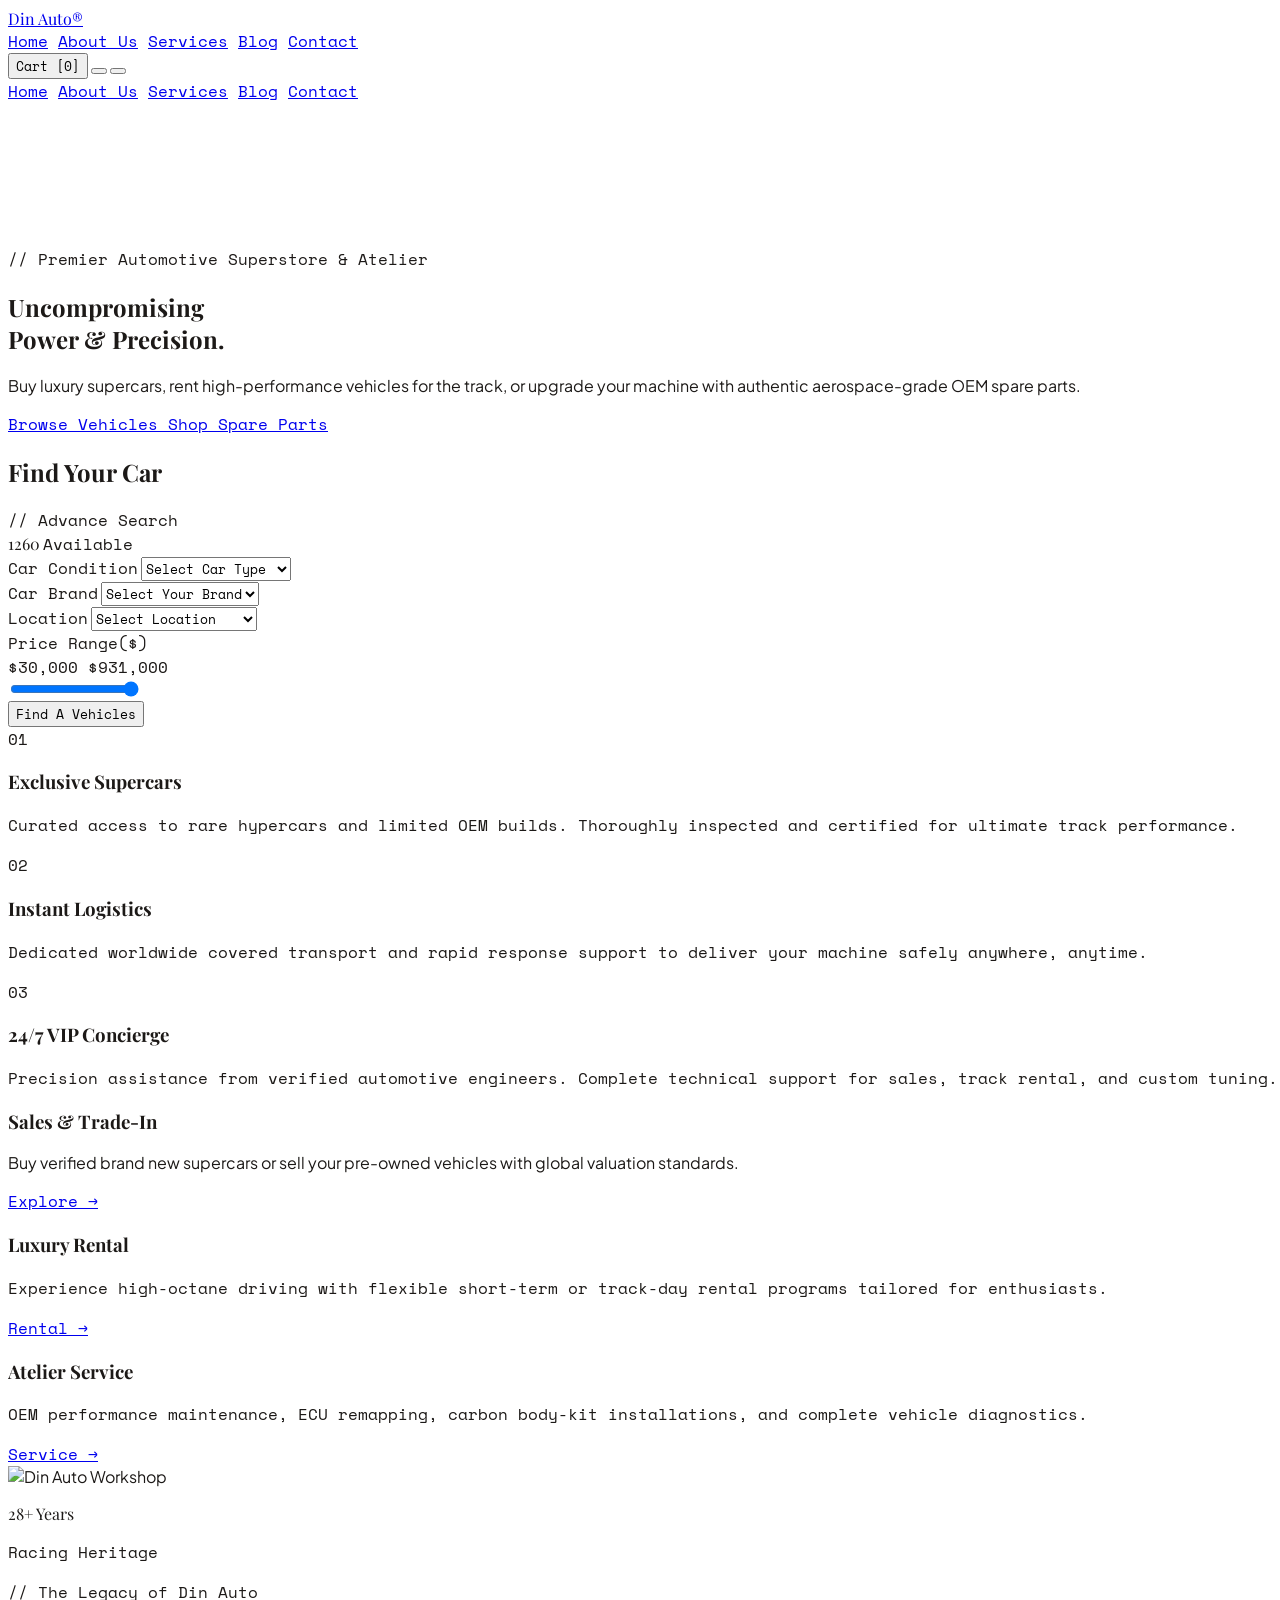
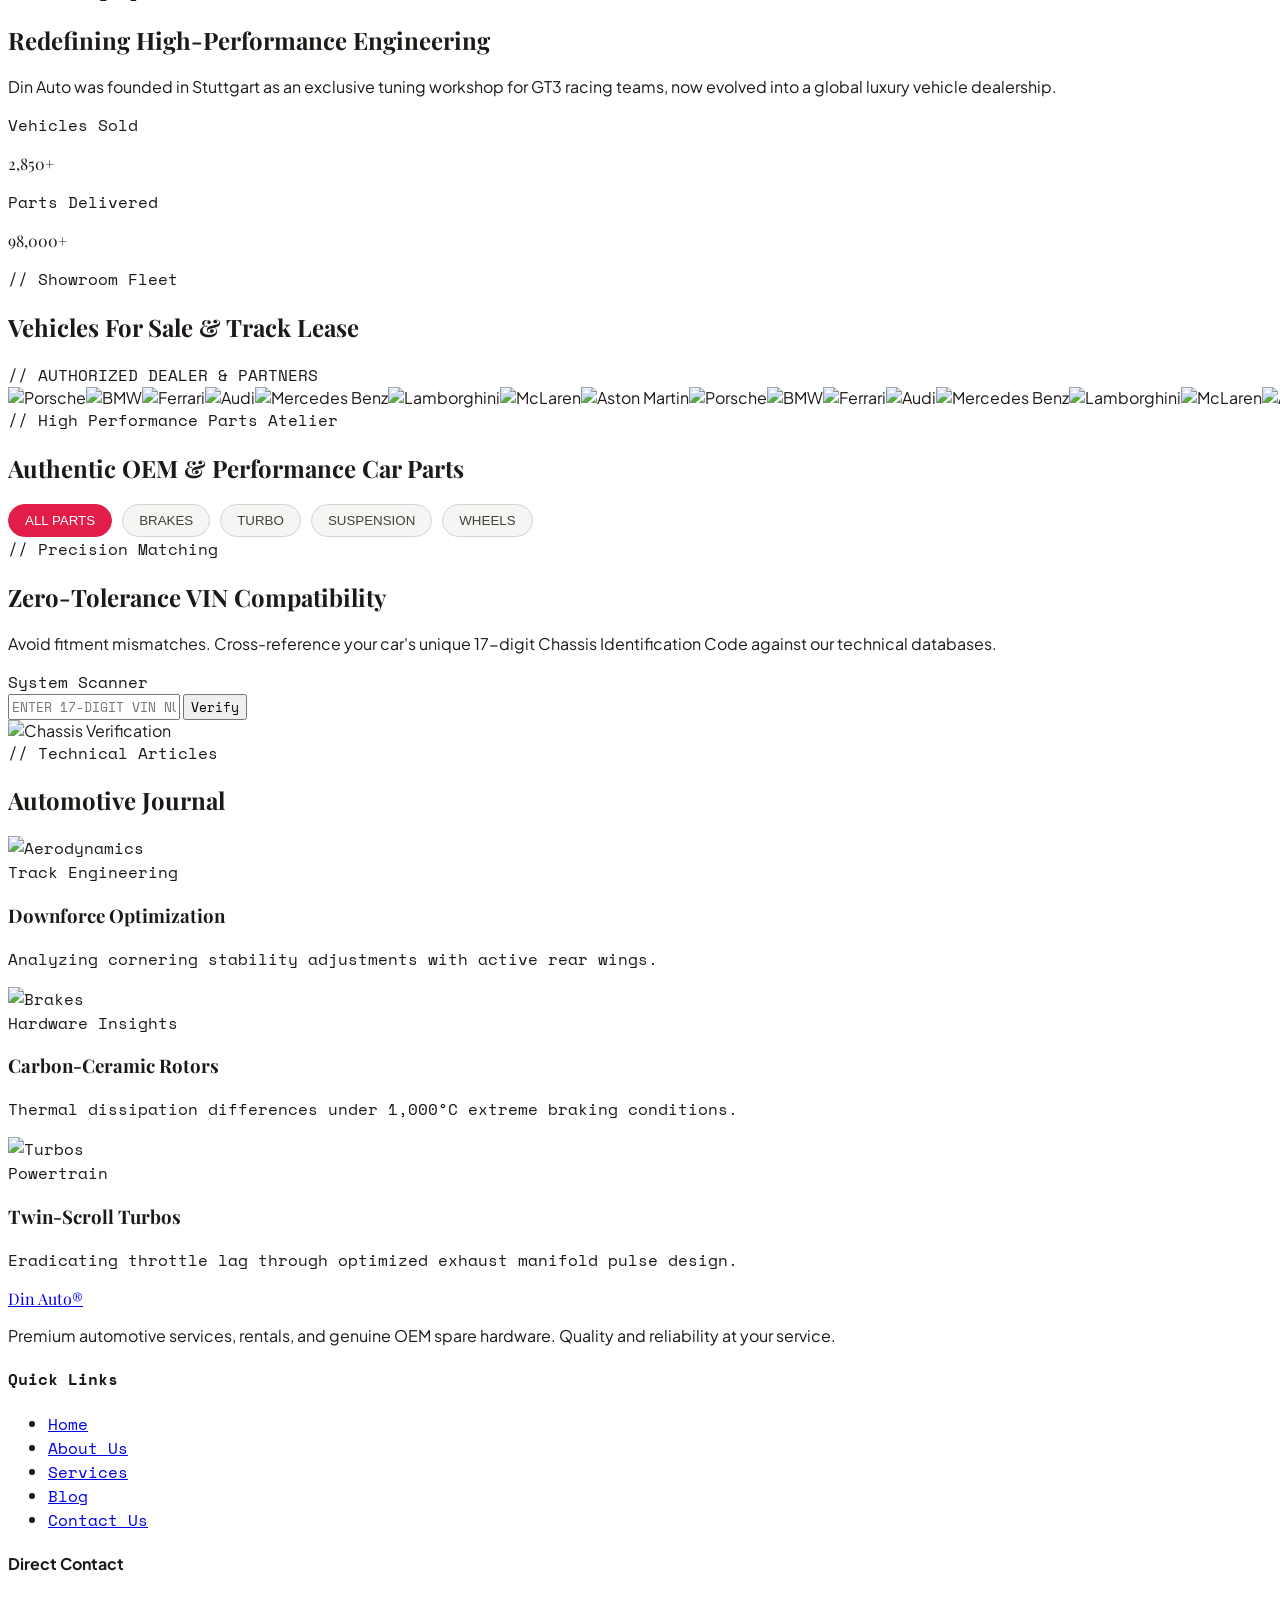
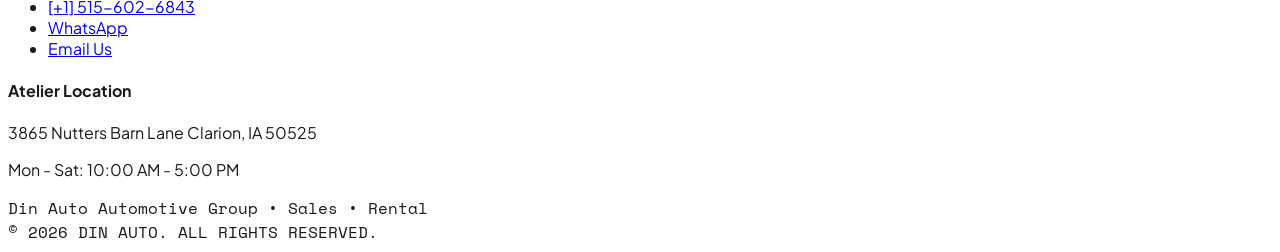
==== index.html @ 7785dd11 "Add files via upload" ====
<!DOCTYPE html>
<html lang="en" class="scroll-smooth">
<head>
  <meta charset="UTF-8">
  <script>
    (function () {
      try {
        var saved = localStorage.getItem('din-auto-theme');
        var prefersDark = window.matchMedia('(prefers-color-scheme: dark)').matches;
        if (saved === 'dark' || (!saved && prefersDark)) {
          document.documentElement.classList.add('dark');
        }
      } catch (e) {}
    })();
  </script>
  <meta name="viewport" content="width=device-width, initial-scale=1.0, maximum-scale=5.0">
  <title>Din Auto // Ultimate Automotive Ecosystem & Dealership</title>
  
  <!-- Tailwind CSS CDN -->
  <script src="https://cdn.tailwindcss.com"></script>
  <!-- Google Fonts -->
  <link rel="preconnect" href="https://fonts.googleapis.com">
  <link rel="preconnect" href="https://fonts.gstatic.com" crossorigin>
  <link href="https://fonts.googleapis.com/css2?family=Playfair+Display:ital,wght@0,600;0,800;1,400&family=Plus+Jakarta+Sans:wght@300;400;500;600;700&family=Space+Mono:wght@400;700&display=swap" rel="stylesheet">
  <!-- Lucide Icons -->
  <script src="https://unpkg.com/lucide@latest"></script>
  <!-- Custom CSS -->
  <link rel="stylesheet" href="style.css">
</head>
<body class="bg-white text-stone-900 antialiased selection:bg-rose-600 selection:text-white overflow-x-hidden">

 <!-- Main Header -->
<header class="fixed top-0 left-0 right-0 w-full z-50 bg-white/95 backdrop-blur-md border-b border-stone-200">
  <div class="max-w-7xl mx-auto px-3 sm:px-6 py-3 flex items-center justify-between">
    
    <!-- Logo -->
    <a href="index.html" class="font-serif italic text-lg sm:text-2xl font-black text-stone-900 tracking-tight flex items-center gap-1.5 sm:gap-2 shrink-0">
      <i data-lucide="car" class="w-5 h-5 sm:w-6 sm:h-6 text-rose-600 not-italic"></i> 
      <span>Din Auto<span class="text-rose-600 font-sans not-italic text-[10px] sm:text-xs align-top">®</span></span>
    </a>

    <!-- Desktop Nav -->
    <nav class="hidden md:flex items-center space-x-6 lg:space-x-8 text-xs tracking-widest font-mono text-stone-600 uppercase">
      <a href="index.html" class="hover:text-rose-600 transition-colors">Home</a>
      <a href="About/about.html" class="hover:text-rose-600 transition-colors">About Us</a>
      <a href="services/services.html" class="hover:text-rose-600 transition-colors">Services</a>
      <a href="blog/blog.html" class="hover:text-rose-600 transition-colors">Blog</a>
      <a href="contact/contact.html" class="hover:text-rose-600 transition-colors">Contact</a>
    </nav>

    <!-- Actions (Cart & Hamburger) -->
    <div class="flex items-center space-x-1.5 sm:space-x-3">
      <button id="cart-trigger-btn" class="flex items-center space-x-1.5 border border-stone-300 px-2.5 py-1.5 sm:px-4 sm:py-2 rounded-full bg-stone-100 hover:border-stone-400 transition-colors">
        <i data-lucide="shopping-bag" class="w-3.5 h-3.5 sm:w-4 sm:h-4 text-rose-600"></i>
        <span class="text-[10px] sm:text-xs font-mono text-stone-900 uppercase tracking-wider">Cart [<span id="nav-cart-count">0</span>]</span>
      </button>

      <button type="button" data-theme-toggle aria-label="Toggle dark mode" class="theme-toggle-btn p-2 sm:p-2.5 rounded-full border border-stone-300 bg-stone-100 hover:border-stone-400 transition-colors">
        <i data-lucide="moon" class="theme-toggle-icon-moon w-3.5 h-3.5 sm:w-4 sm:h-4 text-stone-700"></i>
        <i data-lucide="sun" class="theme-toggle-icon-sun w-3.5 h-3.5 sm:w-4 sm:h-4 text-amber-500"></i>
      </button>
      <button id="mobile-menu-btn" aria-label="Toggle Navigation" class="md:hidden p-1.5 text-stone-800 rounded-lg active:bg-stone-100">
        <i data-lucide="menu" class="w-6 h-6"></i>
      </button>
    </div>
  </div>

  <!-- Mobile Dropdown Menu -->
  <div id="mobile-menu" class="hidden md:hidden bg-white border-b border-stone-200 px-4 py-4 flex flex-col space-y-3 font-mono text-xs uppercase tracking-widest text-stone-700">
    <a href="index.html" class="hover:text-rose-600 py-2 border-b border-stone-100">Home</a>
    <a href="About/about.html" class="hover:text-rose-600 py-2 border-b border-stone-100">About Us</a>
    <a href="services/services.html" class="hover:text-rose-600 py-2 border-b border-stone-100">Services</a>
    <a href="blog/blog.html" class="hover:text-rose-600 py-2 border-b border-stone-100">Blog</a>
    <a href="contact/contact.html" class="hover:text-rose-600 py-2">Contact</a>
  </div>
</header>

 <!-- 1. HERO SECTION -->
<section id="home" class="relative pt-28 pb-12 sm:pt-36 sm:pb-16 px-4 sm:px-6 flex items-center border-b border-stone-200 overflow-hidden bg-cover bg-center" style="background-image: url('https://images.unsplash.com/photo-1614162692292-7ac56d7f7f1e?auto=format&fit=crop&w=1920&q=80');">
  <div class="absolute inset-0 bg-gradient-to-b md:bg-gradient-to-r from-white via-white/95 md:via-white/80 to-white/40 md:to-transparent pointer-events-none"></div>

  <div class="max-w-7xl mx-auto grid grid-cols-1 lg:grid-cols-12 gap-6 lg:gap-12 items-center relative z-10 w-full">
    <div class="lg:col-span-6 space-y-3 sm:space-y-6">
      <span class="text-[10px] sm:text-xs font-mono text-rose-600 tracking-widest uppercase block">
        // Premier Automotive Superstore & Atelier
      </span>

      <h1 class="text-3xl sm:text-5xl md:text-6xl lg:text-7xl font-serif tracking-tight text-stone-900 leading-tight break-words">
        Uncompromising <br class="hidden sm:inline" />
        <span class="italic font-normal">Power & Precision.</span>
      </h1>

      <p class="text-xs sm:text-sm md:text-base font-sans text-stone-700 max-w-lg leading-relaxed">
        Buy luxury supercars, rent high-performance vehicles for the track, or upgrade your machine with authentic aerospace-grade OEM spare parts.
      </p>

      <div class="flex flex-col sm:flex-row items-stretch sm:items-center gap-2.5 pt-1">
        <a href="#vehicles" class="px-5 py-3 bg-rose-600 hover:bg-rose-700 text-white font-mono text-xs uppercase tracking-wider text-center rounded-full transition-colors shadow-lg shadow-rose-600/20">
          Browse Vehicles
        </a>
        <a href="#parts" class="px-5 py-3 border border-stone-300 hover:border-stone-900 text-stone-900 font-mono text-xs uppercase tracking-wider text-center rounded-full transition-colors bg-white/80 backdrop-blur-sm">
          Shop Spare Parts
        </a>
      </div>
    </div>
  </div>
</section>

  <!-- 2. ADVANCED SEARCH FILTER -->
  <section class="py-6 sm:py-10 px-3 sm:px-6 bg-stone-50 border-b border-stone-200 relative z-20">
    <div class="max-w-6xl mx-auto">
      <div class="bg-white rounded-2xl p-4 sm:p-8 border border-stone-200 shadow-xl text-stone-900">
        
        <div class="flex flex-row items-center justify-between border-b border-stone-200 pb-4 mb-5 gap-2">
          <div class="flex items-baseline gap-1.5 sm:gap-3">
            <h2 class="font-serif text-xl sm:text-3xl font-bold tracking-tight text-stone-900">Find Your Car</h2>
            <span class="text-[9px] sm:text-xs font-mono text-rose-600 font-semibold cursor-pointer hover:underline uppercase">// Advance Search</span>
          </div>
          <div class="text-right">
            <span class="font-serif text-lg sm:text-2xl font-bold text-rose-600">1260</span>
            <span class="text-[9px] sm:text-xs font-mono uppercase text-stone-500 font-medium ml-0.5">Available</span>
          </div>
        </div>

        <form class="space-y-4 sm:space-y-6" onsubmit="event.preventDefault();">
          <div class="grid grid-cols-1 sm:grid-cols-3 gap-3 sm:gap-6">
            <div>
              <label class="block text-[10px] sm:text-xs font-mono font-semibold text-stone-600 uppercase mb-1 sm:mb-2">Car Condition</label>
              <select class="w-full bg-stone-50 border border-stone-300 text-xs font-mono text-stone-800 p-2.5 sm:p-3.5 rounded-xl focus:border-rose-600 focus:outline-none transition-colors">
                <option value="">Select Car Type</option>
                <option value="new">Brand New</option>
                <option value="used">Used / Pre-Owned</option>
                <option value="rental">For Rent</option>
              </select>
            </div>

            <div>
              <label class="block text-[10px] sm:text-xs font-mono font-semibold text-stone-600 uppercase mb-1 sm:mb-2">Car Brand</label>
              <select class="w-full bg-stone-50 border border-stone-300 text-xs font-mono text-stone-800 p-2.5 sm:p-3.5 rounded-xl focus:border-rose-600 focus:outline-none transition-colors">
                <option value="">Select Your Brand</option>
                <option value="porsche">Porsche</option>
                <option value="bmw">BMW</option>
                <option value="ferrari">Ferrari</option>
                <option value="audi">Audi</option>
                <option value="toyota">Toyota</option>
              </select>
            </div>

            <div>
              <label class="block text-[10px] sm:text-xs font-mono font-semibold text-stone-600 uppercase mb-1 sm:mb-2">Location</label>
              <select class="w-full bg-stone-50 border border-stone-300 text-xs font-mono text-stone-800 p-2.5 sm:p-3.5 rounded-xl focus:border-rose-600 focus:outline-none transition-colors">
                <option value="">Select Location</option>
                <option value="stuttgart">Stuttgart, Germany</option>
                <option value="dhaka">Dhaka, Bangladesh</option>
                <option value="tokyo">Tokyo, Japan</option>
                <option value="newyork">New York, USA</option>
              </select>
            </div>
          </div>

          <div class="grid grid-cols-1 sm:grid-cols-12 gap-4 items-center pt-1">
            <div class="sm:col-span-7 space-y-1">
              <label class="block text-[10px] sm:text-xs font-mono font-semibold text-stone-600 uppercase">Price Range($)</label>
              <div class="flex justify-between text-[11px] font-mono font-semibold text-rose-600">
                <span>$<span id="min-price-val">30,000</span></span>
                <span>$<span id="max-price-val">931,000</span></span>
              </div>
              <div class="relative py-1">
                <input type="range" id="price-range" min="30000" max="931000" value="931000" step="1000" 
                  class="w-full h-1.5 bg-stone-200 rounded-lg appearance-none cursor-pointer accent-rose-600">
              </div>
            </div>

            <div class="sm:col-span-5 flex justify-end">
              <button type="submit" class="w-full bg-rose-600 hover:bg-rose-700 text-white font-mono text-xs font-bold py-3 sm:py-4 px-6 uppercase tracking-wider rounded-xl transition-all shadow-lg shadow-rose-600/20">
                Find A Vehicles
              </button>
            </div>
          </div>
        </form>
      </div>
    </div>
  </section>

  <!-- 3. FEATURES & SERVICES SECTION -->
  <section class="py-10 sm:py-20 px-3 sm:px-6 bg-white border-b border-stone-200 relative z-20">
    <div class="max-w-7xl mx-auto space-y-8 sm:space-y-16">
      
      <div class="grid grid-cols-3 gap-2 sm:gap-8 overflow-x-auto pb-2">
        <div class="relative bg-stone-50 p-3 sm:p-8 rounded-xl sm:rounded-2xl border border-stone-200 hover:border-rose-600 transition-all duration-300 group shadow-sm min-w-[100px]">
          <span class="absolute top-2 right-2 font-mono text-xs sm:text-6xl font-bold text-stone-300 group-hover:text-rose-600/20 transition-colors pointer-events-none">01</span>
          <div class="space-y-1 sm:space-y-4 relative z-10">
            <h3 class="font-serif text-xs sm:text-xl font-bold text-stone-900 group-hover:text-rose-600 transition-colors">Exclusive Supercars</h3>
            <p class="text-[9px] sm:text-xs font-mono text-stone-600 leading-tight hidden sm:block">
              Curated access to rare hypercars and limited OEM builds. Thoroughly inspected and certified for ultimate track performance.
            </p>
          </div>
        </div>

        <div class="relative bg-stone-50 p-3 sm:p-8 rounded-xl sm:rounded-2xl border border-stone-200 hover:border-rose-600 transition-all duration-300 group shadow-sm min-w-[100px]">
          <span class="absolute top-2 right-2 font-mono text-xs sm:text-6xl font-bold text-stone-300 group-hover:text-rose-600/20 transition-colors pointer-events-none">02</span>
          <div class="space-y-1 sm:space-y-4 relative z-10">
            <h3 class="font-serif text-xs sm:text-xl font-bold text-stone-900 group-hover:text-rose-600 transition-colors">Instant Logistics</h3>
            <p class="text-[9px] sm:text-xs font-mono text-stone-600 leading-tight hidden sm:block">
              Dedicated worldwide covered transport and rapid response support to deliver your machine safely anywhere, anytime.
            </p>
          </div>
        </div>

        <div class="relative bg-stone-50 p-3 sm:p-8 rounded-xl sm:rounded-2xl border border-stone-200 hover:border-rose-600 transition-all duration-300 group shadow-sm min-w-[100px]">
          <span class="absolute top-2 right-2 font-mono text-xs sm:text-6xl font-bold text-stone-300 group-hover:text-rose-600/20 transition-colors pointer-events-none">03</span>
          <div class="space-y-1 sm:space-y-4 relative z-10">
            <h3 class="font-serif text-xs sm:text-xl font-bold text-stone-900 group-hover:text-rose-600 transition-colors">24/7 VIP Concierge</h3>
            <p class="text-[9px] sm:text-xs font-mono text-stone-600 leading-tight hidden sm:block">
              Precision assistance from verified automotive engineers. Complete technical support for sales, track rental, and custom tuning.
            </p>
          </div>
        </div>
      </div>

      <div class="grid grid-cols-3 gap-2 sm:gap-6 pt-2">
        <div class="bg-rose-600 text-white p-3 sm:p-8 rounded-xl sm:rounded-2xl border border-rose-500 flex flex-col items-center text-center space-y-1.5 sm:space-y-4 shadow-xl">
          <div class="p-1.5 sm:p-4 bg-white/10 rounded-full">
            <i data-lucide="car" class="w-4 h-4 sm:w-8 sm:h-8 text-white"></i>
          </div>
          <h3 class="font-serif text-xs sm:text-2xl font-bold tracking-tight">Sales & Trade-In</h3>
          <p class="text-[9px] sm:text-xs font-sans text-rose-100 leading-tight hidden sm:block">
            Buy verified brand new supercars or sell your pre-owned vehicles with global valuation standards.
          </p>
          <a href="#inventory" class="pt-1 text-[8px] sm:text-xs font-mono font-bold uppercase tracking-wider underline hover:text-stone-900 transition-colors">Explore &rarr;</a>
        </div>

        <div class="bg-stone-900 text-white p-3 sm:p-8 rounded-xl sm:rounded-2xl border border-stone-800 flex flex-col items-center text-center space-y-1.5 sm:space-y-4 shadow-xl">
          <div class="p-1.5 sm:p-4 bg-stone-800 rounded-full">
            <i data-lucide="key-round" class="w-4 h-4 sm:w-8 sm:h-8 text-rose-500"></i>
          </div>
          <h3 class="font-serif text-xs sm:text-2xl font-bold tracking-tight">Luxury Rental</h3>
          <p class="text-[9px] sm:text-xs font-mono text-stone-400 leading-tight hidden sm:block">
            Experience high-octane driving with flexible short-term or track-day rental programs tailored for enthusiasts.
          </p>
          <a href="#inventory" class="pt-1 text-[8px] sm:text-xs font-mono text-rose-500 font-bold uppercase tracking-wider underline hover:text-white transition-colors">Rental &rarr;</a>
        </div>

        <div class="bg-stone-100 text-stone-900 p-3 sm:p-8 rounded-xl sm:rounded-2xl border border-stone-300 flex flex-col items-center text-center space-y-1.5 sm:space-y-4 shadow-xl">
          <div class="p-1.5 sm:p-4 bg-stone-200 rounded-full">
            <i data-lucide="wrench" class="w-4 h-4 sm:w-8 sm:h-8 text-rose-600"></i>
          </div>
          <h3 class="font-serif text-xs sm:text-2xl font-bold tracking-tight">Atelier Service</h3>
          <p class="text-[9px] sm:text-xs font-mono text-stone-600 leading-tight hidden sm:block">
            OEM performance maintenance, ECU remapping, carbon body-kit installations, and complete vehicle diagnostics.
          </p>
          <a href="#shop" class="pt-1 text-[8px] sm:text-xs font-mono text-rose-600 font-bold uppercase tracking-wider underline hover:text-stone-900 transition-colors">Service &rarr;</a>
        </div>
      </div>

    </div>
  </section>

  <!-- 4. ABOUT US SECTION -->
  <section id="about" class="py-12 sm:py-32 px-4 sm:px-6 border-b border-stone-200 bg-stone-50 relative overflow-hidden">
    <div class="max-w-7xl mx-auto grid lg:grid-cols-12 gap-6 sm:gap-12 items-center relative z-10">
      
      <!-- Left Column -->
      <div class="lg:col-span-6 relative">
        <div class="relative rounded-2xl overflow-hidden border border-stone-200/80 shadow-xl group">
          <img src="https://images.unsplash.com/photo-1544829099-b9a0c07fad1a?auto=format&fit=crop&w=1200&q=80" alt="Din Auto Workshop" class="w-full h-[220px] sm:h-[500px] object-cover transition-transform duration-700 group-hover:scale-105">
          <div class="absolute inset-0 bg-gradient-to-t from-stone-900/60 via-transparent to-transparent"></div>
        </div>

        <div class="absolute -bottom-4 right-2 sm:bottom-6 sm:-right-6 bg-white/90 backdrop-blur-md p-3 sm:p-6 rounded-xl sm:rounded-2xl border border-stone-200 shadow-xl flex items-center space-x-2 sm:space-x-4">
          <div class="p-1.5 sm:p-3 bg-rose-600/10 rounded-lg sm:rounded-xl">
            <i data-lucide="award" class="w-5 h-5 sm:w-8 sm:h-8 text-rose-600"></i>
          </div>
          <div>
            <p class="font-serif text-sm sm:text-2xl font-bold text-stone-900">28+ Years</p>
            <p class="text-[8px] sm:text-[10px] font-mono text-stone-500 uppercase tracking-widest">Racing Heritage</p>
          </div>
        </div>
      </div>

      <!-- Right Column -->
      <div class="lg:col-span-6 space-y-4 sm:space-y-6 pt-4 lg:pt-0">
        <span class="inline-block text-[10px] sm:text-xs font-mono text-rose-600 uppercase tracking-widest bg-rose-50 border border-rose-200/60 px-3 py-1 rounded-full">// The Legacy of Din Auto</span>
        <h2 class="font-serif text-2xl sm:text-5xl font-bold text-stone-900 leading-tight">Redefining High-Performance Engineering</h2>
        <p class="text-stone-600 text-xs sm:text-base leading-relaxed font-light">
          Din Auto was founded in Stuttgart as an exclusive tuning workshop for GT3 racing teams, now evolved into a global luxury vehicle dealership.
        </p>

        <div class="grid grid-cols-2 gap-3 sm:gap-6 pt-2 font-mono text-xs border-t border-stone-200/80">
          <div class="bg-white p-3 sm:p-4 rounded-xl border border-stone-200/60 shadow-sm">
            <span class="text-[9px] sm:text-xs text-stone-500 uppercase tracking-wider">Vehicles Sold</span>
            <p class="text-stone-900 text-xl sm:text-3xl font-serif font-bold mt-1 text-rose-600">2,850+</p>
          </div>
          <div class="bg-white p-3 sm:p-4 rounded-xl border border-stone-200/60 shadow-sm">
            <span class="text-[9px] sm:text-xs text-stone-500 uppercase tracking-wider">Parts Delivered</span>
            <p class="text-stone-900 text-xl sm:text-3xl font-serif font-bold mt-1 text-rose-600">98,000+</p>
          </div>
        </div>
      </div>

    </div>
  </section>

  <!-- 5. CAR SHOWROOM SECTION -->
  <section id="inventory" class="py-12 sm:py-32 px-2 sm:px-6 border-b border-stone-200 bg-white">
    <div class="max-w-7xl mx-auto">
      <div class="flex flex-col md:flex-row md:items-end justify-between mb-8 sm:mb-16 gap-2 sm:gap-6 px-2 sm:px-0">
        <div>
          <span class="text-xs font-mono text-rose-600 tracking-widest uppercase">// Showroom Fleet</span>
          <h2 class="font-serif text-2xl sm:text-4xl font-bold text-stone-900 mt-1 sm:mt-2">Vehicles For Sale & Track Lease</h2>
        </div>
      </div>

      <!-- BRAND LOGOS -->
      <div class="relative left-1/2 right-1/2 -ml-[50vw] -mr-[50vw] w-screen py-6 sm:py-12 bg-stone-100 border-b border-stone-200 overflow-hidden mb-8 sm:mb-16">
        <div class="w-full text-center mb-4 sm:mb-8">
          <span class="text-[9px] sm:text-[11px] font-mono text-stone-500 uppercase tracking-widest">// AUTHORIZED DEALER & PARTNERS</span>
        </div>

        <div class="relative w-full overflow-hidden flex">
          <div class="animate-marquee flex items-center gap-8 sm:gap-24 opacity-80 hover:opacity-100 transition-opacity">
            <img src="https://simpleicons.org/icons/porsche.svg" alt="Porsche" class="h-6 sm:h-14 w-auto object-contain">
            <img src="https://simpleicons.org/icons/bmw.svg" alt="BMW" class="h-6 sm:h-14 w-auto object-contain">
            <img src="https://simpleicons.org/icons/ferrari.svg" alt="Ferrari" class="h-6 sm:h-14 w-auto object-contain">
            <img src="https://simpleicons.org/icons/audi.svg" alt="Audi" class="h-6 sm:h-14 w-auto object-contain">
            <img src="https://simpleicons.org/icons/mercedes.svg" alt="Mercedes Benz" class="h-6 sm:h-14 w-auto object-contain">
            <img src="https://simpleicons.org/icons/lamborghini.svg" alt="Lamborghini" class="h-6 sm:h-14 w-auto object-contain">
            <img src="https://simpleicons.org/icons/mclaren.svg" alt="McLaren" class="h-6 sm:h-14 w-auto object-contain">
            <img src="https://simpleicons.org/icons/astonmartin.svg" alt="Aston Martin" class="h-6 sm:h-14 w-auto object-contain">

            <!-- Loop Copy -->
            <img src="https://simpleicons.org/icons/porsche.svg" alt="Porsche" class="h-6 sm:h-14 w-auto object-contain">
            <img src="https://simpleicons.org/icons/bmw.svg" alt="BMW" class="h-6 sm:h-14 w-auto object-contain">
            <img src="https://simpleicons.org/icons/ferrari.svg" alt="Ferrari" class="h-6 sm:h-14 w-auto object-contain">
            <img src="https://simpleicons.org/icons/audi.svg" alt="Audi" class="h-6 sm:h-14 w-auto object-contain">
            <img src="https://simpleicons.org/icons/mercedes.svg" alt="Mercedes Benz" class="h-6 sm:h-14 w-auto object-contain">
            <img src="https://simpleicons.org/icons/lamborghini.svg" alt="Lamborghini" class="h-6 sm:h-14 w-auto object-contain">
            <img src="https://simpleicons.org/icons/mclaren.svg" alt="McLaren" class="h-6 sm:h-14 w-auto object-contain">
            <img src="https://simpleicons.org/icons/astonmartin.svg" alt="Aston Martin" class="h-6 sm:h-14 w-auto object-contain">
          </div>
        </div>
      </div>

      <!-- CARS GRID WITH 3 COLUMNS ON MOBILE -->
      <div id="cars-grid" class="grid grid-cols-3 lg:grid-cols-3 gap-1.5 sm:gap-8">
        <!-- JS Loaded Cars -->
      </div>
    </div>
  </section>

  <!-- 6. AUTO PARTS SHOP SECTION -->
  <section id="shop" class="py-8 sm:py-32 px-2 sm:px-6 border-b border-stone-200 bg-stone-50">
    <div class="max-w-7xl mx-auto">
      
      <!-- Section Header & Scrollable Filter Buttons -->
      <div class="flex flex-col md:flex-row md:items-end justify-between mb-6 sm:mb-16 gap-3 sm:gap-6">
        <div>
          <span class="text-[10px] sm:text-xs font-mono text-rose-600 tracking-widest uppercase block">// High Performance Parts Atelier</span>
          <h2 class="font-serif text-xl sm:text-4xl font-bold text-stone-900 mt-1">Authentic OEM & Performance Car Parts</h2>
        </div>

        <!-- Scrollable Horizontal Filter Buttons on Mobile -->
        <div class="flex items-center gap-1.5 sm:gap-2 text-[9px] sm:text-xs font-mono overflow-x-auto pb-2 scrollbar-none snap-x">
          <button class="filter-btn active whitespace-nowrap snap-start shrink-0" data-filter="all">ALL PARTS</button>
          <button class="filter-btn whitespace-nowrap snap-start shrink-0" data-filter="braking">BRAKES</button>
          <button class="filter-btn whitespace-nowrap snap-start shrink-0" data-filter="powertrain">TURBO</button>
          <button class="filter-btn whitespace-nowrap snap-start shrink-0" data-filter="suspension">SUSPENSION</button>
          <button class="filter-btn whitespace-nowrap snap-start shrink-0" data-filter="wheels">WHEELS</button>
        </div>
      </div>

      <!-- Responsive Product Grid -->
      <div id="product-grid" class="grid grid-cols-2 md:grid-cols-2 lg:grid-cols-3 gap-2 sm:gap-8">
        <!-- JS Loaded Products -->
      </div>
    </div>
  </section>

 <!-- 7. VIN VERIFICATION SECTION -->
  <section id="engineering" class="py-12 sm:py-32 px-4 sm:px-6 border-b border-stone-200 bg-white relative overflow-hidden">
    <div class="max-w-7xl mx-auto grid lg:grid-cols-12 gap-8 sm:gap-12 items-center relative z-10">
      <div class="lg:col-span-6 space-y-4 sm:space-y-6">
        <span class="inline-block text-[10px] sm:text-xs font-mono text-rose-600 uppercase tracking-widest bg-rose-50 border border-rose-200/80 px-3 py-1 rounded-full">// Precision Matching</span>
        <h2 class="font-serif text-2xl sm:text-5xl font-bold text-stone-900 leading-tight">Zero-Tolerance VIN Compatibility</h2>
        <p class="text-stone-600 text-xs sm:text-base leading-relaxed font-light">
          Avoid fitment mismatches. Cross-reference your car's unique 17-digit Chassis Identification Code against our technical databases.
        </p>

        <div class="space-y-3 pt-2 bg-white/70 backdrop-blur-md p-4 sm:p-6 rounded-2xl border border-stone-200 shadow-lg">
          <label class="text-[10px] font-mono text-stone-500 uppercase tracking-widest block font-semibold">System Scanner</label>
          <div class="flex flex-col sm:flex-row gap-2.5">
            <input type="text" id="vin-input" placeholder="ENTER 17-DIGIT VIN NUMBER" maxlength="17" class="flex-1 bg-white border border-stone-300 p-3 text-xs font-mono text-stone-900 uppercase focus:border-rose-600 outline-none rounded-xl">
            <button id="vin-check-btn" class="bg-rose-600 hover:bg-rose-700 text-white px-6 py-3 text-xs font-mono font-bold uppercase rounded-xl transition-all">
              Verify
            </button>
          </div>
          <div id="vin-result" class="text-xs font-mono min-h-[18px] text-stone-600"></div>
        </div>
      </div>

      <div class="lg:col-span-6">
        <div class="relative rounded-2xl overflow-hidden border border-stone-200 shadow-xl group">
          <img src="https://images.unsplash.com/photo-1503376780353-7e6692767b70?auto=format&fit=crop&w=1200&q=80" alt="Chassis Verification" class="w-full h-[220px] sm:h-[420px] object-cover">
        </div>
      </div>
    </div>
  </section>

  <!-- 8. AUTOMOTIVE JOURNAL (BLOG) -->
  <section id="blog" class="py-12 sm:py-32 px-4 sm:px-6 border-b border-stone-200 bg-stone-50">
    <div class="max-w-7xl mx-auto">
      <div class="mb-8 sm:mb-16">
        <span class="text-xs font-mono text-rose-600 tracking-widest uppercase">// Technical Articles</span>
        <h2 class="font-serif text-2xl sm:text-4xl font-bold text-stone-900 mt-1">Automotive Journal</h2>
      </div>

      <div class="grid grid-cols-1 md:grid-cols-3 gap-6 sm:gap-8 font-mono">
        <article class="bg-white border border-stone-200 rounded-2xl overflow-hidden shadow-sm">
          <img src="https://images.unsplash.com/photo-1614162692292-7ac56d7f7f1e?auto=format&fit=crop&w=600&q=80" alt="Aerodynamics" class="w-full h-40 sm:h-48 object-cover">
          <div class="p-4 sm:p-6 space-y-2">
            <span class="text-[10px] text-rose-600 font-bold uppercase">Track Engineering</span>
            <h3 class="font-serif text-base sm:text-lg text-stone-900 font-bold">Downforce Optimization</h3>
            <p class="text-xs text-stone-600 font-sans font-light">Analyzing cornering stability adjustments with active rear wings.</p>
          </div>
        </article>

        <article class="bg-white border border-stone-200 rounded-2xl overflow-hidden shadow-sm">
          <img src="https://images.unsplash.com/photo-1600712242805-5f78671b24da?auto=format&fit=crop&w=600&q=80" alt="Brakes" class="w-full h-40 sm:h-48 object-cover">
          <div class="p-4 sm:p-6 space-y-2">
            <span class="text-[10px] text-rose-600 font-bold uppercase">Hardware Insights</span>
            <h3 class="font-serif text-base sm:text-lg text-stone-900 font-bold">Carbon-Ceramic Rotors</h3>
            <p class="text-xs text-stone-600 font-sans font-light">Thermal dissipation differences under 1,000°C extreme braking conditions.</p>
          </div>
        </article>

        <article class="bg-white border border-stone-200 rounded-2xl overflow-hidden shadow-sm">
          <img src="https://images.unsplash.com/photo-1555215695-3004980ad54e?auto=format&fit=crop&w=600&q=80" alt="Turbos" class="w-full h-40 sm:h-48 object-cover">
          <div class="p-4 sm:p-6 space-y-2">
            <span class="text-[10px] text-rose-600 font-bold uppercase">Powertrain</span>
            <h3 class="font-serif text-base sm:text-lg text-stone-900 font-bold">Twin-Scroll Turbos</h3>
            <p class="text-xs text-stone-600 font-sans font-light">Eradicating throttle lag through optimized exhaust manifold pulse design.</p>
          </div>
        </article>
      </div>
    </div>
  </section>

  <!-- 9. FOOTER -->
  <footer class="bg-stone-900 text-stone-300 border-t border-stone-800 py-10 px-6 sm:px-10">
    <div class="max-w-7xl mx-auto grid grid-cols-2 lg:grid-cols-4 gap-8 sm:gap-10 pb-10 border-b border-stone-800">
      
      <!-- Brand & About -->
      <div class="col-span-2 lg:col-span-1 space-y-3 py-2">
        <a href="#home" class="font-serif italic text-xl sm:text-2xl font-black text-white tracking-tight flex items-center gap-1.5">
          <i data-lucide="car" class="w-5 h-5 text-rose-600 not-italic"></i> Din Auto<span class="text-rose-600 font-sans not-italic text-[10px] align-top">®</span>
        </a>
        <p class="text-xs text-stone-400 leading-relaxed font-light">
          Premium automotive services, rentals, and genuine OEM spare hardware. Quality and reliability at your service.
        </p>
      </div>

      <!-- Quick Navigation Links -->
      <div class="space-y-3 py-2 font-mono text-xs uppercase tracking-wider">
        <h4 class="text-white font-bold mb-3 font-sans uppercase text-xs sm:text-sm text-rose-500">Quick Links</h4>
        <ul class="space-y-2 text-stone-400">
          <li><a href="#home" class="hover:text-rose-500 transition-colors">Home</a></li>
          <li><a href="About/about.html" class="hover:text-rose-500 transition-colors">About Us</a></li>
          <li><a href="services/services.html" class="hover:text-rose-600 transition-colors">Services</a></li>
          <li><a href="blog/blog.html" class="hover:text-rose-600 transition-colors">Blog</a></li>
          <li><a href="contact/contact.html" class="hover:text-rose-500 transition-colors">Contact Us</a></li>
        </ul>
      </div>

      <!-- Direct Contact -->
      <div class="space-y-3 py-2 font-sans text-xs">
        <h4 class="text-white font-bold mb-3 uppercase text-xs sm:text-sm text-rose-500">Direct Contact</h4>
        <ul class="space-y-2.5">
          <li>
            <a href="tel:+15156026843" class="flex items-center gap-2 text-stone-300 hover:text-rose-500 transition-colors group">
              <i data-lucide="phone" class="w-3.5 h-3.5 text-rose-500 shrink-0"></i>
              <span class="truncate">[+1] 515-602-6843</span>
            </a>
          </li>
          <li>
            <a href="https://wa.me/15156026843" target="_blank" class="flex items-center gap-2 text-stone-300 hover:text-emerald-400 transition-colors group">
              <i data-lucide="message-square" class="w-3.5 h-3.5 text-emerald-500 shrink-0"></i>
              <span>WhatsApp</span>
            </a>
          </li>
          <li>
            <a href="mailto:kevineevans@rhyta.com" class="flex items-center gap-2 text-stone-300 hover:text-rose-500 transition-colors group">
              <i data-lucide="mail" class="w-3.5 h-3.5 text-rose-500 shrink-0"></i>
              <span class="truncate">Email Us</span>
            </a>
          </li>
        </ul>
      </div>

      <!-- Address & Opening Hours -->
      <div class="col-span-2 lg:col-span-1 space-y-3 py-2 text-xs">
        <h4 class="text-white font-bold mb-3 uppercase text-xs sm:text-sm text-rose-500">Atelier Location</h4>
        <p class="text-stone-400 flex items-start gap-2 leading-relaxed">
          <i data-lucide="map-pin" class="w-3.5 h-3.5 text-rose-500 shrink-0 mt-0.5"></i>
          3865 Nutters Barn Lane Clarion, IA 50525
        </p>
        <p class="text-stone-400 flex items-center gap-2 pt-1">
          <i data-lucide="clock" class="w-3.5 h-3.5 text-rose-500 shrink-0"></i>
          Mon - Sat: 10:00 AM - 5:00 PM
        </p>
      </div>

    </div>

    <!-- Sub-footer Bottom Bar -->
    <div class="max-w-7xl mx-auto pt-6 flex flex-col sm:flex-row justify-between items-center gap-2 text-[10px] sm:text-xs font-mono text-stone-500 text-center sm:text-left">
      <div>Din Auto Automotive Group • Sales • Rental</div>
      <div>&copy; 2026 DIN AUTO. ALL RIGHTS RESERVED.</div>
    </div>
  </footer>

  <!-- External Libraries -->
  <script src="https://cdnjs.cloudflare.com/ajax/libs/gsap/3.12.5/gsap.min.js"></script>
  <script src="https://cdnjs.cloudflare.com/ajax/libs/gsap/3.12.5/ScrollTrigger.min.js"></script>
  <script src="https://unpkg.com/lenis@1.1.18/dist/lenis.min.js"></script>

  <!-- Main Custom Script -->
  <script src="script.js"></script>
</body>
</html>
---- style.css ----
/* Smooth Scroll & Reset */
html {
  scroll-behavior: auto !important;
}

html, body {
  width: 100%;
  min-height: 100%;
  overflow-x: hidden;
  overflow-y: auto;
  background-color: #ffffff !important;
  color: #1c1917 !important;
}

/* Custom Typography */
body {
  font-family: 'Plus Jakarta Sans', sans-serif;
}

.font-serif {
  font-family: 'Playfair Display', serif;
}

.font-mono {
  font-family: 'Space Mono', monospace;
}

/* Light Background Hero Section */
.hero-bg {
  background-image: linear-gradient(rgba(255, 255, 255, 0.85), rgba(255, 255, 255, 0.95)), url('https://images.unsplash.com/photo-1617814076367-b759c7d7e738?auto=format&fit=crop&w=1920&q=80');
  background-size: cover;
  background-position: center;
  background-repeat: no-repeat;
}

/* Light Cards Styling */
.car-card, .product-card {
  background: #ffffff;
  border: 1px solid #e7e5e4;
  box-shadow: 0 4px 20px rgba(0, 0, 0, 0.05);
  transition: all 0.3s cubic-bezier(0.4, 0, 0.2, 1);
}

.car-card:hover, .product-card:hover {
  border-color: #e11d48;
  transform: translateY(-4px);
  box-shadow: 0 12px 25px -5px rgba(225, 29, 72, 0.15);
}

/* Filter Buttons */
.filter-btn {
  padding: 0.5rem 1rem;
  border-radius: 9999px;
  border: 1px solid #d6d3d1;
  color: #44403c;
  background-color: #f5f5f4;
  transition: all 0.2s ease;
}

.filter-btn.active, .filter-btn:hover {
  background-color: #e11d48;
  color: #ffffff;
  border-color: #e11d48;
}

/* Hide Scrollbar for Horizontal Filter Menu on Mobile */
.scrollbar-none::-webkit-scrollbar {
  display: none;
}
.scrollbar-none {
  -ms-overflow-style: none;
  scrollbar-width: none;
}

/* Logo Marquee Animation */
@keyframes logoScroll {
  0% { transform: translateX(0); }
  100% { transform: translateX(-50%); }
}

.animate-marquee {
  display: flex;
  width: max-content;
  animation: logoScroll 25s linear infinite;
}

.animate-marquee:hover {
  animation-play-state: paused;
}

/* Responsive Overrides & Fixes */
@media screen and (max-width: 640px) {
  .filter-btn {
    padding: 0.35rem 0.75rem;
    font-size: 10px;
  }
}

@media screen and (max-width: 480px) {
  .flex-responsive {
    flex-direction: column !important;
  }

  section {
    padding-top: 2.5rem !important;
    padding-bottom: 2.5rem !important;
  }
}

@media screen and (max-width: 375px) {
  .text-xs { font-size: 10px !important; }
  .text-sm { font-size: 12px !important; }
  .px-4 { padding-left: 0.5rem !important; padding-right: 0.5rem !important; }
  button, input, select { font-size: 11px !important; }
}

@media screen and (max-width: 767px) {
  .desktop-nav { display: none !important; }
  
  .mobile-full-btn {
    width: 100% !important;
    justify-content: center !important;
  }
}

/* Fixed Navbar Height Compensation */
#home {
  padding-top: 7rem !important;
}

@media (min-width: 640px) {
  #home {
    padding-top: 9rem !important;
  }
}
/* ==========================================================================
   DARK MODE — toggled via <html class="dark">
   ========================================================================== */

html.dark { color-scheme: dark; }

/* Smooth theme transition */
body, header, footer, section, div, a, input, textarea, select, button, span, article, h1, h2, h3, h4, p, li, img {
  transition: background-color 0.3s ease, border-color 0.3s ease, color 0.3s ease, box-shadow 0.3s ease;
}

/* Base */
html.dark, html.dark body {
  background-color: #0b0b0d !important;
  color: #e7e5e4 !important;
}
html.dark ::selection { background-color: #e11d48; color: #ffffff; }

/* Scrollbar */
html.dark ::-webkit-scrollbar-track { background: #161618 !important; }
html.dark ::-webkit-scrollbar-thumb { background: #e11d48 !important; }
html.dark ::-webkit-scrollbar-thumb:hover { background: #f43f5e !important; }

/* Solid backgrounds */
html.dark .bg-white { background-color: #131316 !important; }
html.dark .bg-stone-50 { background-color: #17171a !important; }
html.dark .bg-stone-100 { background-color: #1d1d20 !important; }
html.dark .bg-stone-200 { background-color: #232326 !important; }
html.dark .bg-stone-800 { background-color: #0a0a0b !important; }
html.dark .bg-stone-900 { background-color: #060607 !important; }
html.dark .bg-\[\#121212\] { background-color: #060607 !important; }

/* Translucent backgrounds */
html.dark .bg-white\/95 { background-color: rgba(19, 19, 22, 0.95) !important; }
html.dark .bg-white\/90 { background-color: rgba(19, 19, 22, 0.9) !important; }
html.dark .bg-white\/80 { background-color: rgba(19, 19, 22, 0.82) !important; }
html.dark .bg-white\/70 { background-color: rgba(19, 19, 22, 0.72) !important; }
html.dark .bg-white\/20 { background-color: rgba(255, 255, 255, 0.08) !important; }
html.dark .bg-white\/10 { background-color: rgba(255, 255, 255, 0.05) !important; }
html.dark .bg-stone-900\/80 { background-color: rgba(6, 6, 7, 0.85) !important; }
html.dark .bg-rose-50 { background-color: rgba(225, 29, 72, 0.12) !important; }
html.dark .bg-rose-600\/10 { background-color: rgba(225, 29, 72, 0.16) !important; }
html.dark .bg-rose-600\/20 { background-color: rgba(225, 29, 72, 0.22) !important; }

/* Text */
html.dark .text-stone-900 { color: #f5f5f4 !important; }
html.dark .text-stone-800 { color: #e7e5e4 !important; }
html.dark .text-stone-700 { color: #d6d3d1 !important; }
html.dark .text-stone-600 { color: #a8a29e !important; }
html.dark .text-stone-500 { color: #8a8580 !important; }

/* Borders */
html.dark .border-stone-100 { border-color: #232326 !important; }
html.dark .border-stone-200 { border-color: #2a2a2d !important; }
html.dark .border-stone-200\/60 { border-color: rgba(255, 255, 255, 0.08) !important; }
html.dark .border-stone-200\/80 { border-color: rgba(255, 255, 255, 0.1) !important; }
html.dark .border-stone-300 { border-color: #333336 !important; }
html.dark .border-stone-400 { border-color: #4a4a4f !important; }
html.dark .border-stone-800 { border-color: #232326 !important; }
html.dark .border-stone-900 { border-color: #2a2a2d !important; }
html.dark .border-rose-200 { border-color: rgba(225, 29, 72, 0.35) !important; }
html.dark .border-rose-200\/60 { border-color: rgba(225, 29, 72, 0.3) !important; }
html.dark .border-rose-200\/80 { border-color: rgba(225, 29, 72, 0.35) !important; }
html.dark .border-white\/20 { border-color: rgba(255, 255, 255, 0.15) !important; }

/* Gradient stops (hero / contact overlays) */
html.dark .from-white { --tw-gradient-from: #0b0b0d !important; }
html.dark .via-white\/95 { --tw-gradient-via: rgba(11, 11, 13, 0.95) !important; }
html.dark .via-white\/80 { --tw-gradient-via: rgba(11, 11, 13, 0.82) !important; }
html.dark .to-white\/40 { --tw-gradient-to: rgba(11, 11, 13, 0.45) !important; }
html.dark .via-stone-50\/90 { --tw-gradient-via: rgba(19, 19, 22, 0.92) !important; }
html.dark .to-stone-30 { --tw-gradient-to: transparent !important; }

/* Hover / focus states */
html.dark .hover\:bg-stone-100:hover { background-color: #1d1d20 !important; }
html.dark .hover\:border-stone-400:hover { border-color: #4a4a4f !important; }
html.dark .hover\:border-stone-900:hover { border-color: #d6d3d1 !important; }
html.dark .hover\:text-stone-900:hover { color: #f5f5f4 !important; }

/* Cards / components (site-wide custom classes) */
html.dark .car-card,
html.dark .product-card {
  background: #131316 !important;
  border-color: #2a2a2d !important;
  box-shadow: 0 4px 20px rgba(0, 0, 0, 0.35) !important;
}
html.dark .car-card:hover,
html.dark .product-card:hover {
  border-color: #e11d48 !important;
  box-shadow: 0 12px 25px -5px rgba(225, 29, 72, 0.25) !important;
}
html.dark .filter-btn {
  background-color: #1d1d20 !important;
  border-color: #333336 !important;
  color: #d6d3d1 !important;
}
html.dark .filter-btn.active,
html.dark .filter-btn:hover {
  background-color: #e11d48 !important;
  border-color: #e11d48 !important;
  color: #ffffff !important;
}

/* Map embed (contact page) — dim to match dark UI */
html.dark .map-embed iframe {
  filter: invert(92%) hue-rotate(180deg) brightness(0.95) contrast(0.9);
}

/* Theme toggle button icon swap */
.theme-toggle-icon-moon { display: block; }
.theme-toggle-icon-sun { display: none; }
html.dark .theme-toggle-icon-moon { display: none; }
html.dark .theme-toggle-icon-sun { display: block; }

.theme-toggle-btn {
  display: inline-flex;
  align-items: center;
  justify-content: center;
}
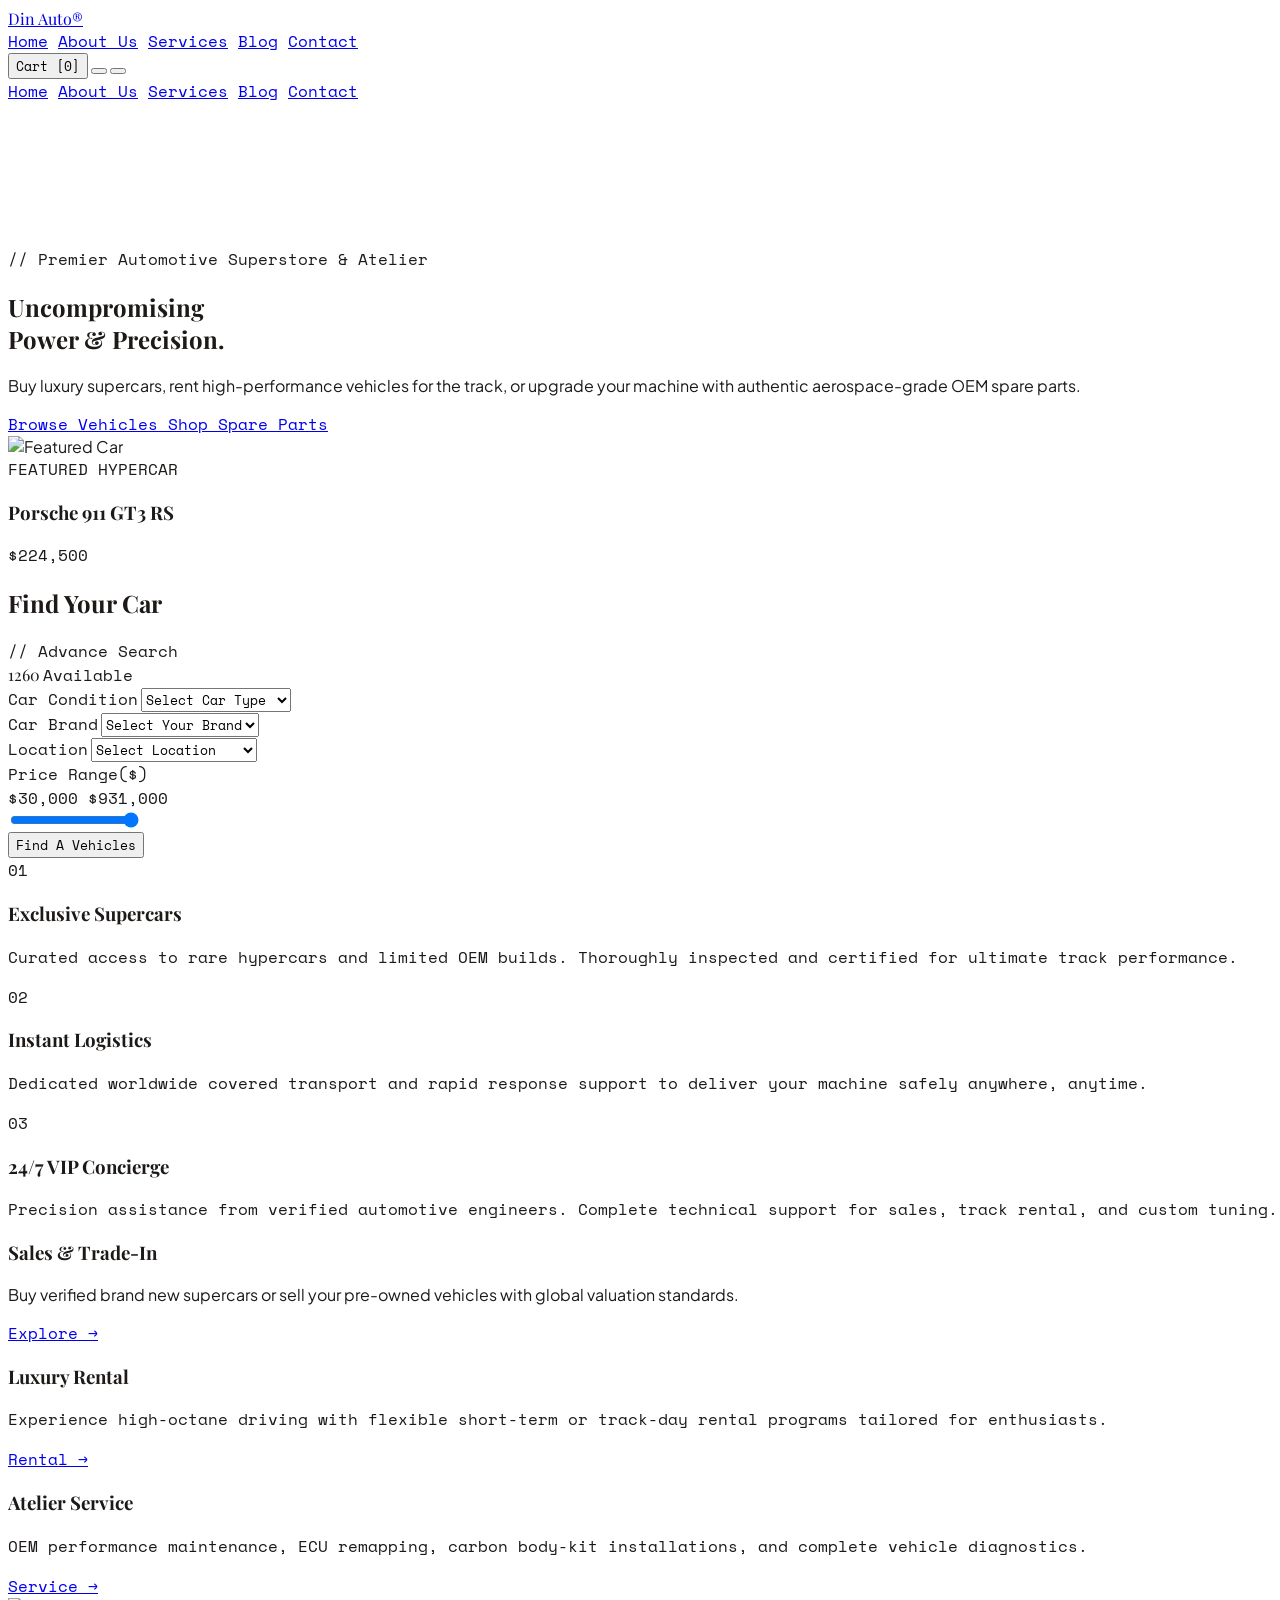
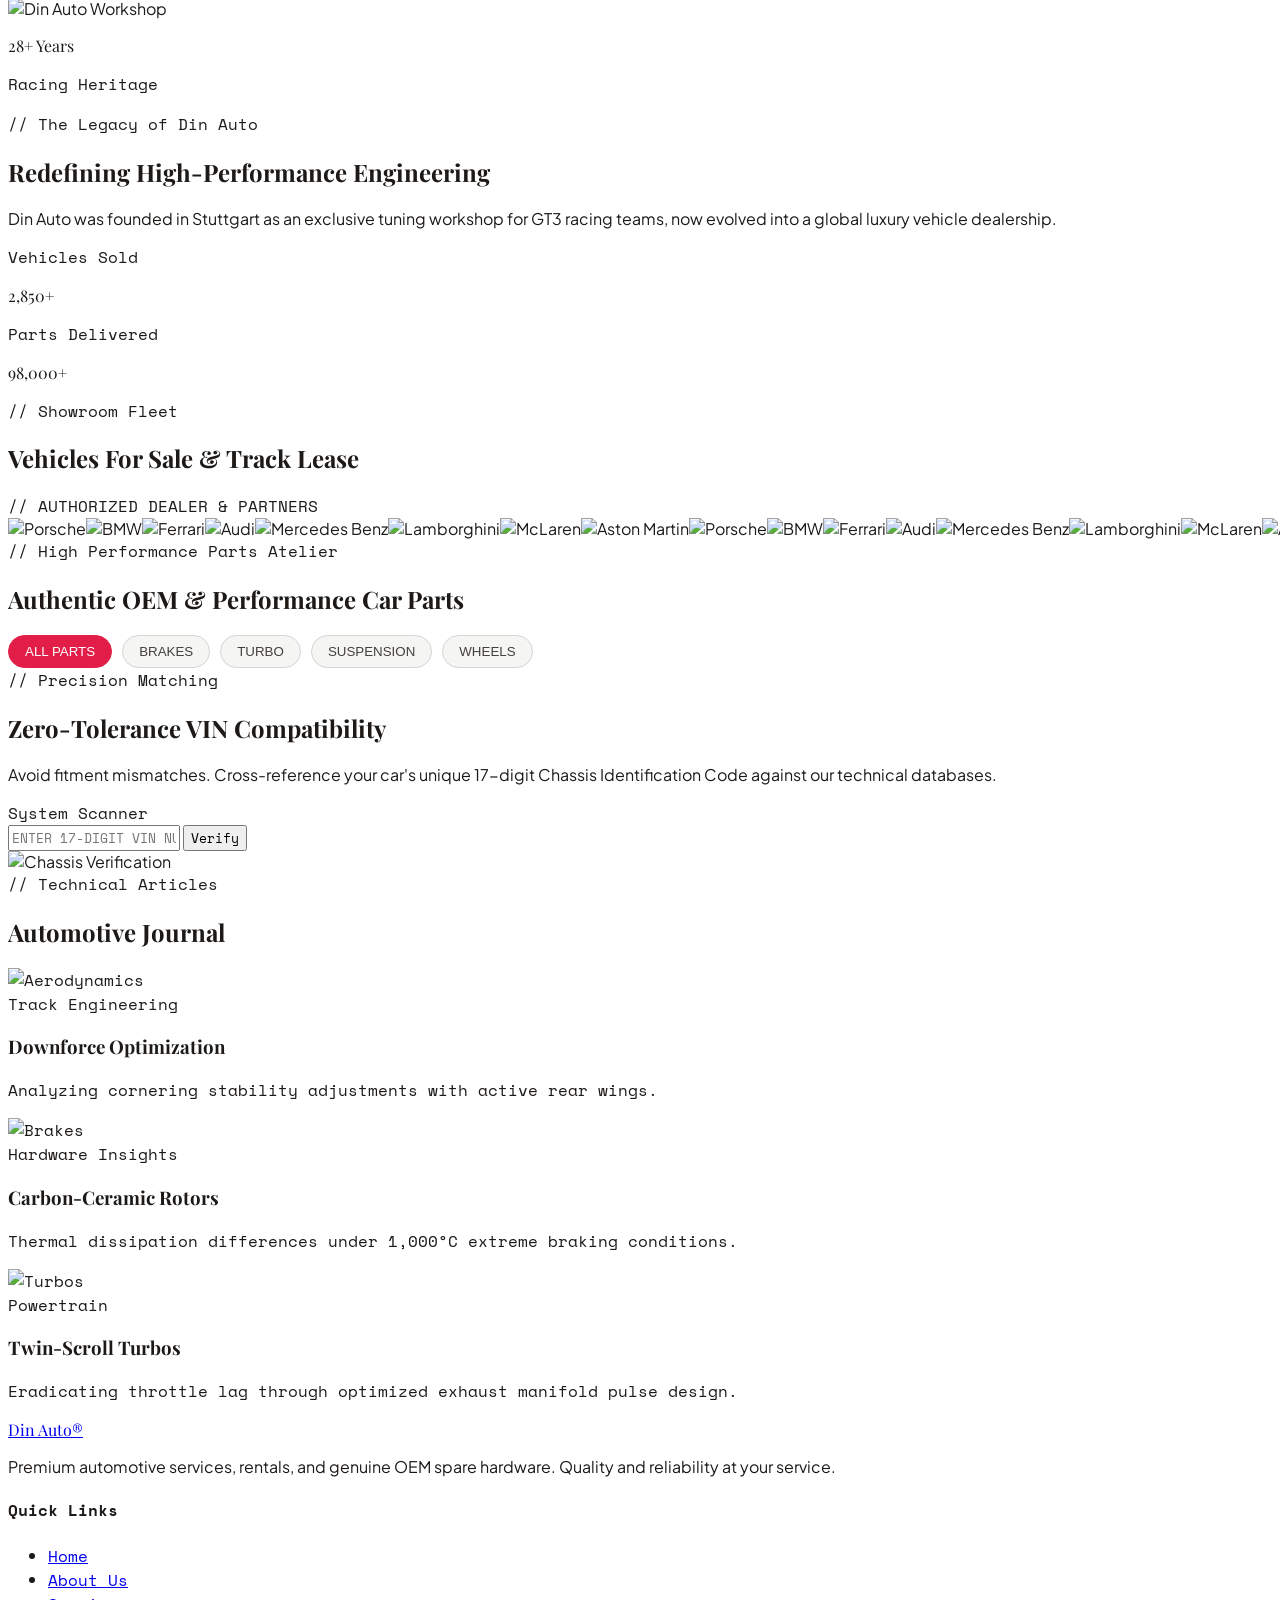
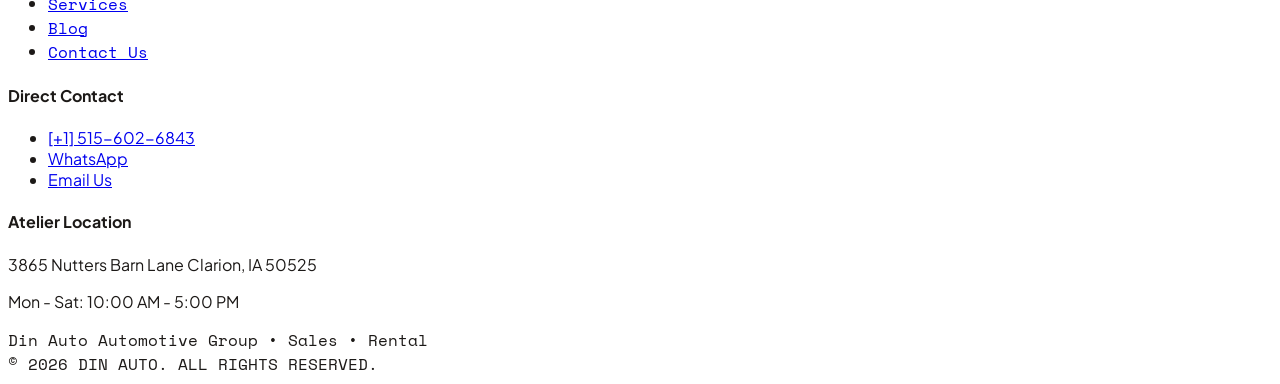
==== commit 62bc6c18: "Update index.html" ====
--- a/index.html
+++ b/index.html
@@ -42,7 +42,7 @@
     <!-- Desktop Nav -->
     <nav class="hidden md:flex items-center space-x-6 lg:space-x-8 text-xs tracking-widest font-mono text-stone-600 uppercase">
       <a href="index.html" class="hover:text-rose-600 transition-colors">Home</a>
-      <a href="About/about.html" class="hover:text-rose-600 transition-colors">About Us</a>
+      <a href="about/about.html" class="hover:text-rose-600 transition-colors">About Us</a>
       <a href="services/services.html" class="hover:text-rose-600 transition-colors">Services</a>
       <a href="blog/blog.html" class="hover:text-rose-600 transition-colors">Blog</a>
       <a href="contact/contact.html" class="hover:text-rose-600 transition-colors">Contact</a>
@@ -76,23 +76,29 @@
 </header>
 
  <!-- 1. HERO SECTION -->
-<section id="home" class="relative pt-28 pb-12 sm:pt-36 sm:pb-16 px-4 sm:px-6 flex items-center border-b border-stone-200 overflow-hidden bg-cover bg-center" style="background-image: url('https://images.unsplash.com/photo-1614162692292-7ac56d7f7f1e?auto=format&fit=crop&w=1920&q=80');">
+<section id="home" class="relative pt-28 pb-12 sm:pt-36 sm:pb-16 px-4 sm:px-6 flex items-center border-b border-stone-200 overflow-hidden">
+  <!-- Crossfading Background Layers (synced with hero car slider) -->
+  <div id="hero-bg-a" class="absolute inset-0 bg-cover bg-center transition-opacity duration-[1200ms] ease-in-out opacity-100" style="background-image: url('https://images.unsplash.com/photo-1614162692292-7ac56d7f7f1e?auto=format&fit=crop&w=1920&q=80');"></div>
+  <div id="hero-bg-b" class="absolute inset-0 bg-cover bg-center transition-opacity duration-[1200ms] ease-in-out opacity-0" style="background-image: url('https://images.unsplash.com/photo-1583121274602-3e2820c69888?auto=format&fit=crop&w=1920&q=80');"></div>
+
   <div class="absolute inset-0 bg-gradient-to-b md:bg-gradient-to-r from-white via-white/95 md:via-white/80 to-white/40 md:to-transparent pointer-events-none"></div>
 
-  <div class="max-w-7xl mx-auto grid grid-cols-1 lg:grid-cols-12 gap-6 lg:gap-12 items-center relative z-10 w-full">
-    <div class="lg:col-span-6 space-y-3 sm:space-y-6">
-      <span class="text-[10px] sm:text-xs font-mono text-rose-600 tracking-widest uppercase block">
-        // Premier Automotive Superstore & Atelier
-      </span>
-
-      <h1 class="text-3xl sm:text-5xl md:text-6xl lg:text-7xl font-serif tracking-tight text-stone-900 leading-tight break-words">
-        Uncompromising <br class="hidden sm:inline" />
-        <span class="italic font-normal">Power & Precision.</span>
-      </h1>
-
-      <p class="text-xs sm:text-sm md:text-base font-sans text-stone-700 max-w-lg leading-relaxed">
-        Buy luxury supercars, rent high-performance vehicles for the track, or upgrade your machine with authentic aerospace-grade OEM spare parts.
-      </p>
+  <div class="max-w-7xl mx-auto grid grid-cols-1 md:grid-cols-2 lg:grid-cols-12 gap-6 lg:gap-12 items-center relative z-10 w-full">
+    <div class="md:col-span-1 lg:col-span-6 space-y-3 sm:space-y-6">
+      <div id="hero-text-block" class="space-y-3 sm:space-y-6 transition-opacity duration-300 ease-in-out">
+        <span id="hero-tagline" class="text-[10px] sm:text-xs font-mono text-rose-600 tracking-widest uppercase block">
+          // Premier Automotive Superstore & Atelier
+        </span>
+
+        <h1 class="text-3xl sm:text-5xl md:text-6xl lg:text-7xl font-serif tracking-tight text-stone-900 leading-tight break-words">
+          <span id="hero-headline-main">Uncompromising</span> <br class="hidden sm:inline" />
+          <span id="hero-headline-sub" class="italic font-normal">Power & Precision.</span>
+        </h1>
+
+        <p id="hero-description" class="text-xs sm:text-sm md:text-base font-sans text-stone-700 max-w-lg leading-relaxed">
+          Buy luxury supercars, rent high-performance vehicles for the track, or upgrade your machine with authentic aerospace-grade OEM spare parts.
+        </p>
+      </div>
 
       <div class="flex flex-col sm:flex-row items-stretch sm:items-center gap-2.5 pt-1">
         <a href="#vehicles" class="px-5 py-3 bg-rose-600 hover:bg-rose-700 text-white font-mono text-xs uppercase tracking-wider text-center rounded-full transition-colors shadow-lg shadow-rose-600/20">
@@ -101,6 +107,23 @@
         <a href="#parts" class="px-5 py-3 border border-stone-300 hover:border-stone-900 text-stone-900 font-mono text-xs uppercase tracking-wider text-center rounded-full transition-colors bg-white/80 backdrop-blur-sm">
           Shop Spare Parts
         </a>
+      </div>
+    </div>
+
+    <!-- Right Column: Sliding Transparent Car Showcase (Tablet, Laptop & Desktop only) -->
+    <div class="hidden md:flex md:col-span-1 lg:col-span-6 relative items-center justify-center h-[280px] md:h-[340px] lg:h-[440px]">
+      <!-- Ambient glow behind the car -->
+      <div class="absolute w-[220px] h-[220px] md:w-[320px] md:h-[320px] lg:w-[420px] lg:h-[420px] bg-rose-600/10 rounded-full blur-3xl pointer-events-none"></div>
+
+      <div class="relative w-full max-w-md lg:max-w-xl">
+        <img id="hero-car-img" src="https://pngimg.com/uploads/porsche/porsche_PNG10622.png" alt="Featured Car" class="w-full h-auto max-h-[220px] md:max-h-[280px] lg:max-h-[360px] object-contain drop-shadow-2xl relative z-10">
+
+        <!-- Floating info card -->
+        <div class="absolute -bottom-4 left-2 sm:left-4 lg:left-8 bg-white/90 backdrop-blur-md border border-stone-200 rounded-xl sm:rounded-2xl px-4 py-3 sm:px-5 sm:py-4 shadow-xl z-20 max-w-[75%]">
+          <span id="hero-car-tag" class="text-[8px] sm:text-[10px] font-mono text-rose-600 uppercase tracking-widest font-bold block mb-1">FEATURED HYPERCAR</span>
+          <h3 id="hero-car-title" class="font-serif text-xs sm:text-base lg:text-lg font-bold text-stone-900 leading-tight truncate">Porsche 911 GT3 RS</h3>
+          <p id="hero-car-price" class="font-mono text-rose-600 font-bold text-sm sm:text-lg lg:text-xl mt-1">$224,500</p>
+        </div>
       </div>
     </div>
   </div>
@@ -464,7 +487,7 @@
         <h4 class="text-white font-bold mb-3 font-sans uppercase text-xs sm:text-sm text-rose-500">Quick Links</h4>
         <ul class="space-y-2 text-stone-400">
           <li><a href="#home" class="hover:text-rose-500 transition-colors">Home</a></li>
-          <li><a href="About/about.html" class="hover:text-rose-500 transition-colors">About Us</a></li>
+          <li><a href="about/about.html" class="hover:text-rose-500 transition-colors">About Us</a></li>
           <li><a href="services/services.html" class="hover:text-rose-600 transition-colors">Services</a></li>
           <li><a href="blog/blog.html" class="hover:text-rose-600 transition-colors">Blog</a></li>
           <li><a href="contact/contact.html" class="hover:text-rose-500 transition-colors">Contact Us</a></li>
@@ -526,4 +549,4 @@
   <!-- Main Custom Script -->
   <script src="script.js"></script>
 </body>
-</html>+</html>
